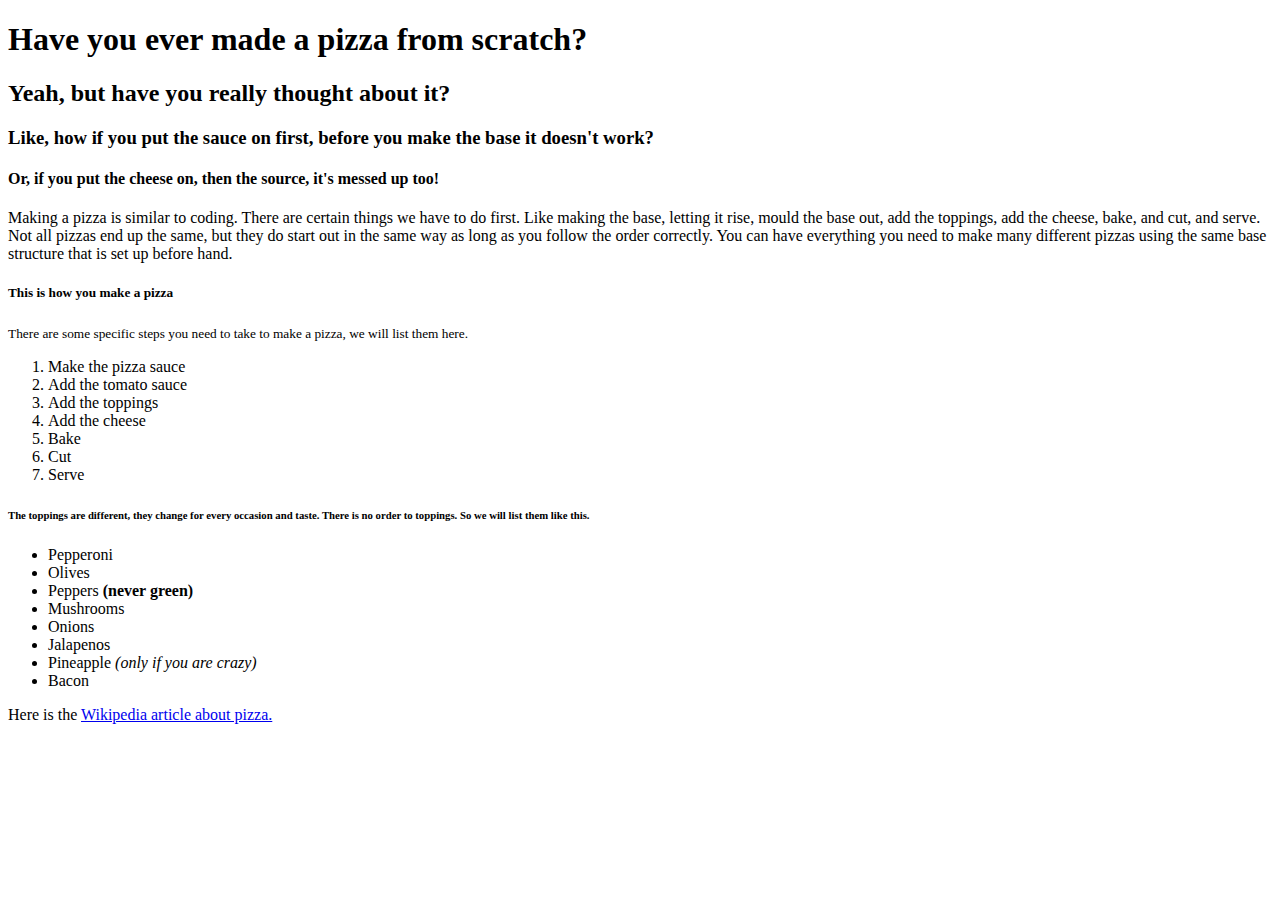
==== index.html @ 076dffca "added a wiki link" ====
<!DOCTYPE html>
<html lang="en">
<head>
    <meta charset="UTF-8">
    <meta http-equiv="X-UA-Compatible" content="IE=edge">
    <meta name="viewport" content="width=device-width, initial-scale=1.0">
    <title>Pizza Party</title>
</head>
<body>
    <h1>Have you ever made a pizza from scratch?</h1>
    <h2>Yeah, but have you really thought about it?</h2>
    <h3>Like, how if you put the sauce on first, before you make the base it doesn't work?</h3>
    <h4>Or, if you put the cheese on, then the source, it's messed up too!</h4>
<!--Paragraph text-->
    <p>Making a pizza is similar to coding. There are certain things we have to do first. Like making the base, letting it rise, mould the base out,
    add the toppings, add the cheese, bake, and cut, and serve. Not all pizzas end up the same, but they do start out in the same way as long as you follow the order correctly.
    You can have everything you need to make many different pizzas using the same base structure that is set up before hand.
    </p>
<!--Lists-->
    <h5>This is how you make a pizza</h5>
    <p><small>There are some specific steps you need to take to make a pizza, we will list them here.</small></p>

    <ol>
        <li>Make the pizza sauce</li>
        <li>Add the tomato sauce</li>
        <li>Add the toppings</li>
        <li>Add the cheese</li>
        <li>Bake</li>
        <li>Cut</li>
        <li>Serve</li>
    </ol>

    <h6>The toppings are different, they change for every occasion and taste. There is no order to toppings. So we will list them like this.</h6>

    <ul>
        <li>Pepperoni</li>
        <li>Olives</li>
        <li>Peppers <strong>(never green)</strong></li>
        <li>Mushrooms</li>
        <li>Onions</li>
        <li>Jalapenos</li>
        <li>Pineapple <em> (only if you are crazy)</em></li>
        <li>Bacon</li>
    </ul>

    <p>Here is the <a href="https://en.wikipedia.org/wiki/Pizza" target="_blank">Wikipedia article about pizza.</a></p>

</body>
</html>
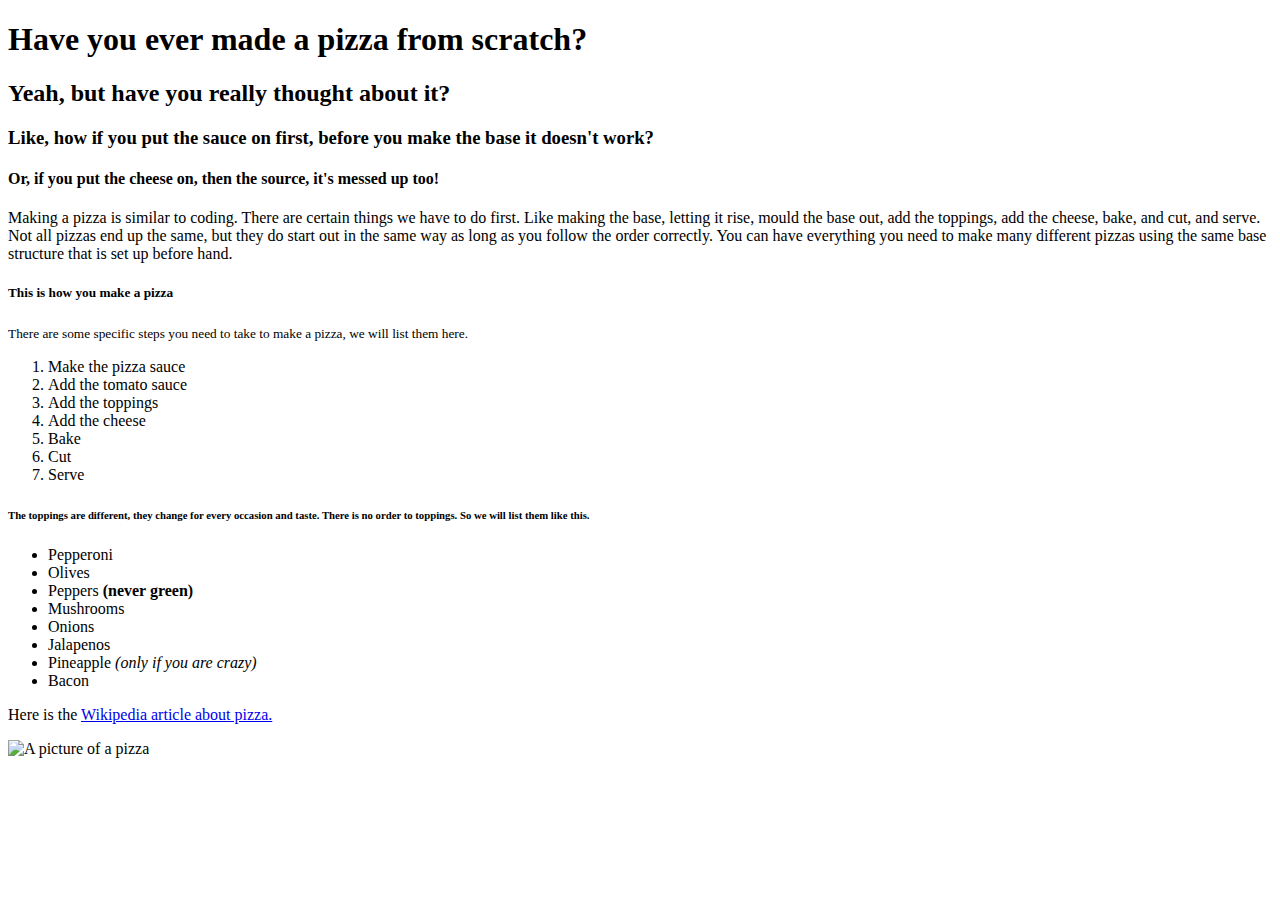
==== commit b73cef2f: "added the pizza image to code" ====
--- a/index.html
+++ b/index.html
@@ -45,5 +45,7 @@
 
     <p>Here is the <a href="https://en.wikipedia.org/wiki/Pizza" target="_blank">Wikipedia article about pizza.</a></p>
 
+    <img src="images/pizza image for website.jpg" alt="A picture of a pizza">
+
 </body>
 </html>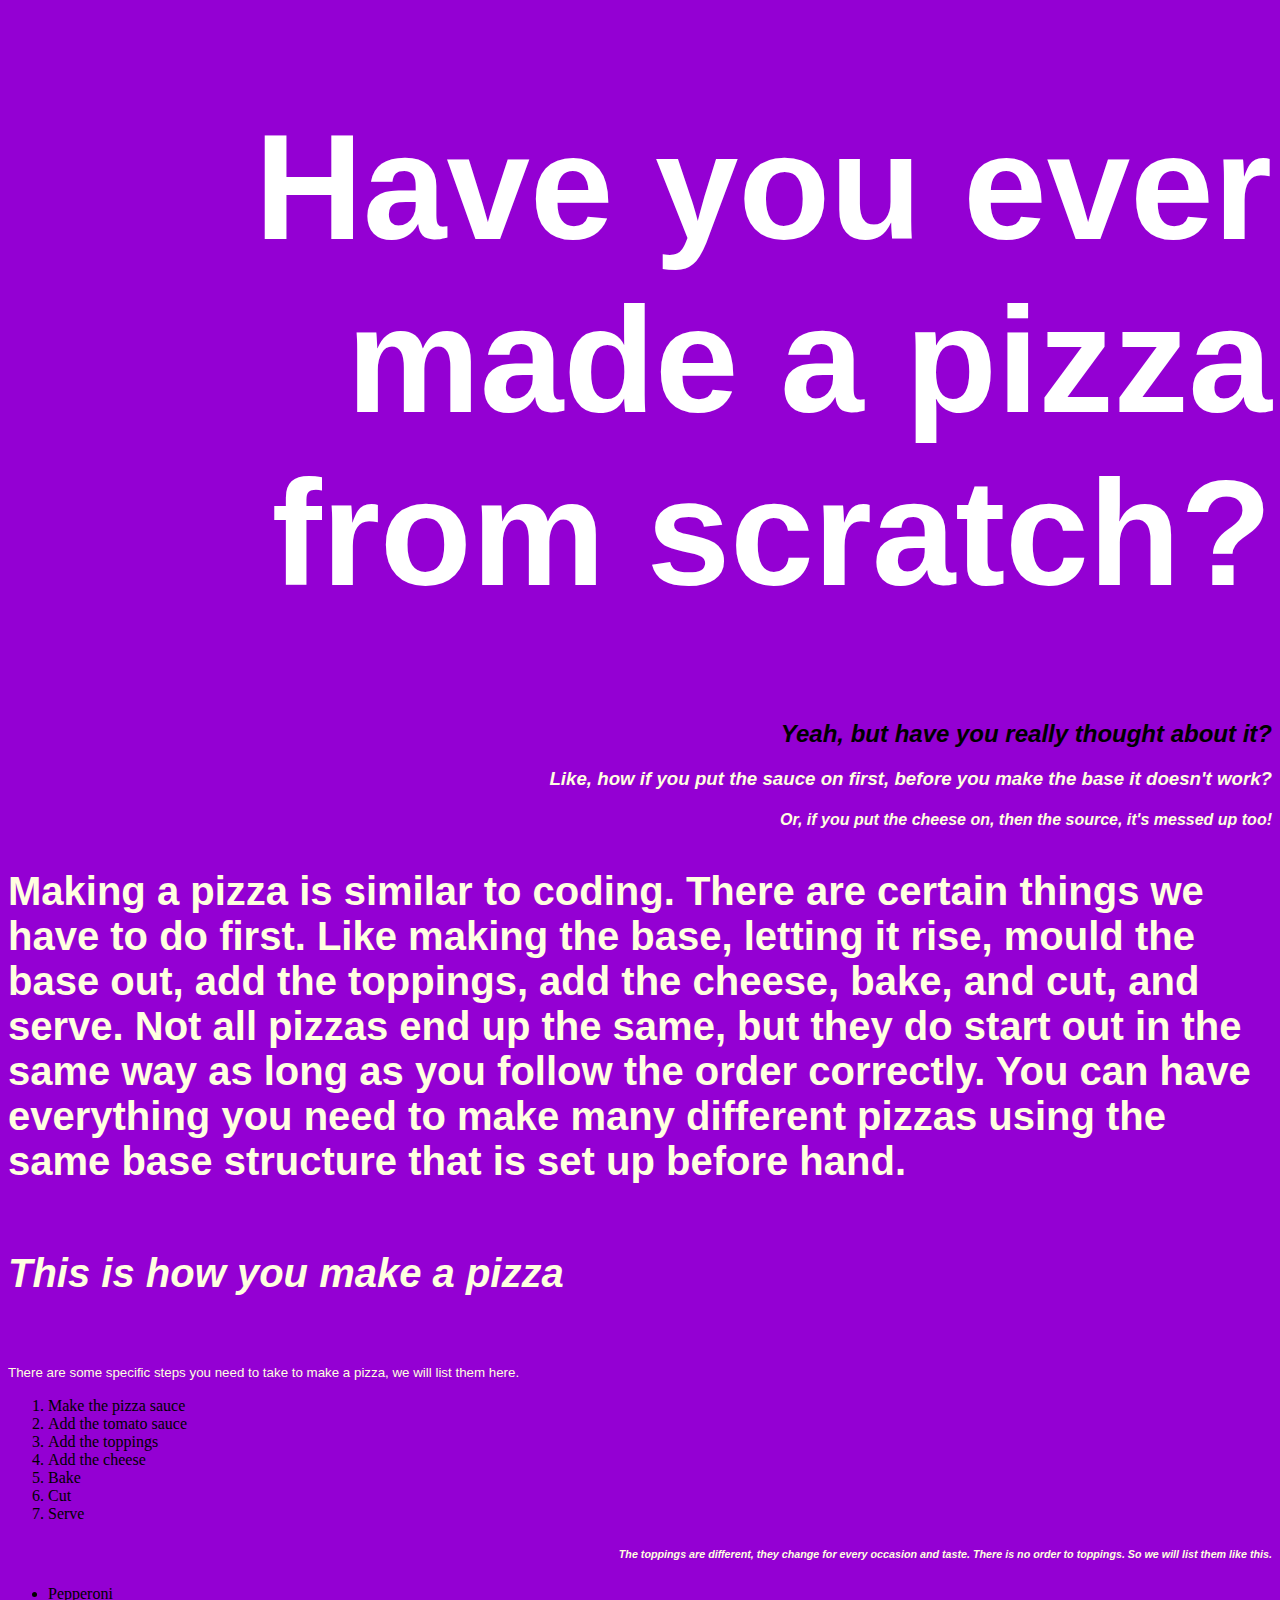
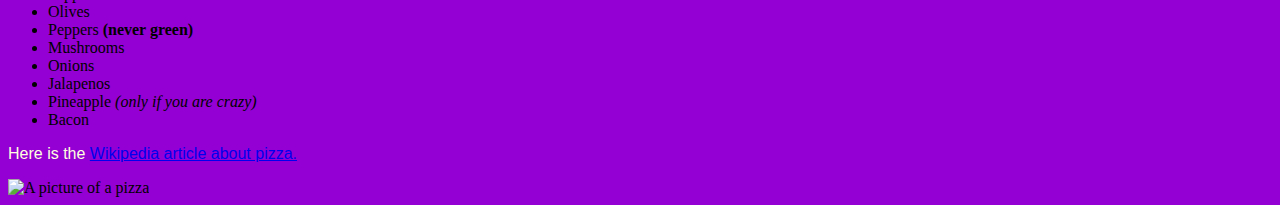
==== commit 3634cc36: "added class selector to p and h5" ====
--- a/index.html
+++ b/index.html
@@ -4,6 +4,9 @@
     <meta charset="UTF-8">
     <meta http-equiv="X-UA-Compatible" content="IE=edge">
     <meta name="viewport" content="width=device-width, initial-scale=1.0">
+    
+    <link rel='stylesheet' href='styles.css'/>
+
     <title>Pizza Party</title>
 </head>
 <body>
@@ -12,12 +15,12 @@
     <h3>Like, how if you put the sauce on first, before you make the base it doesn't work?</h3>
     <h4>Or, if you put the cheese on, then the source, it's messed up too!</h4>
 <!--Paragraph text-->
-    <p>Making a pizza is similar to coding. There are certain things we have to do first. Like making the base, letting it rise, mould the base out,
+    <p class="special">Making a pizza is similar to coding. There are certain things we have to do first. Like making the base, letting it rise, mould the base out,
     add the toppings, add the cheese, bake, and cut, and serve. Not all pizzas end up the same, but they do start out in the same way as long as you follow the order correctly.
     You can have everything you need to make many different pizzas using the same base structure that is set up before hand.
     </p>
 <!--Lists-->
-    <h5>This is how you make a pizza</h5>
+    <h5 class="special">This is how you make a pizza</h5>
     <p><small>There are some specific steps you need to take to make a pizza, we will list them here.</small></p>
 
     <ol>
--- a/styles.css
+++ b/styles.css
@@ -0,0 +1,35 @@
+body{
+    background-color: darkviolet;
+}
+
+p{
+    font-family: Verdana, Geneva, Tahoma, sans-serif;
+    color: lightyellow;
+    font-style: normal;
+}
+
+h1,h2,h3,h4,h5,h6{
+    font-family: Verdana, Geneva, Tahoma, sans-serif;
+    color: lightyellow;
+    font-style: italic;
+    text-align: right;
+}
+
+h1{
+    font-family: Impact, Haettenschweiler, 'Arial Narrow Bold', sans-serif;
+    font-size: 150px;
+    color: white;
+    font-style: normal;
+}
+
+h2{
+    color: black;
+}
+
+/*created a class selector*/
+.special{
+    font-family: 'Gill Sans', 'Gill Sans MT', Calibri, 'Trebuchet MS', sans-serif;
+    font-weight: bold;
+    font-size: 40px;
+    text-align: left;
+}
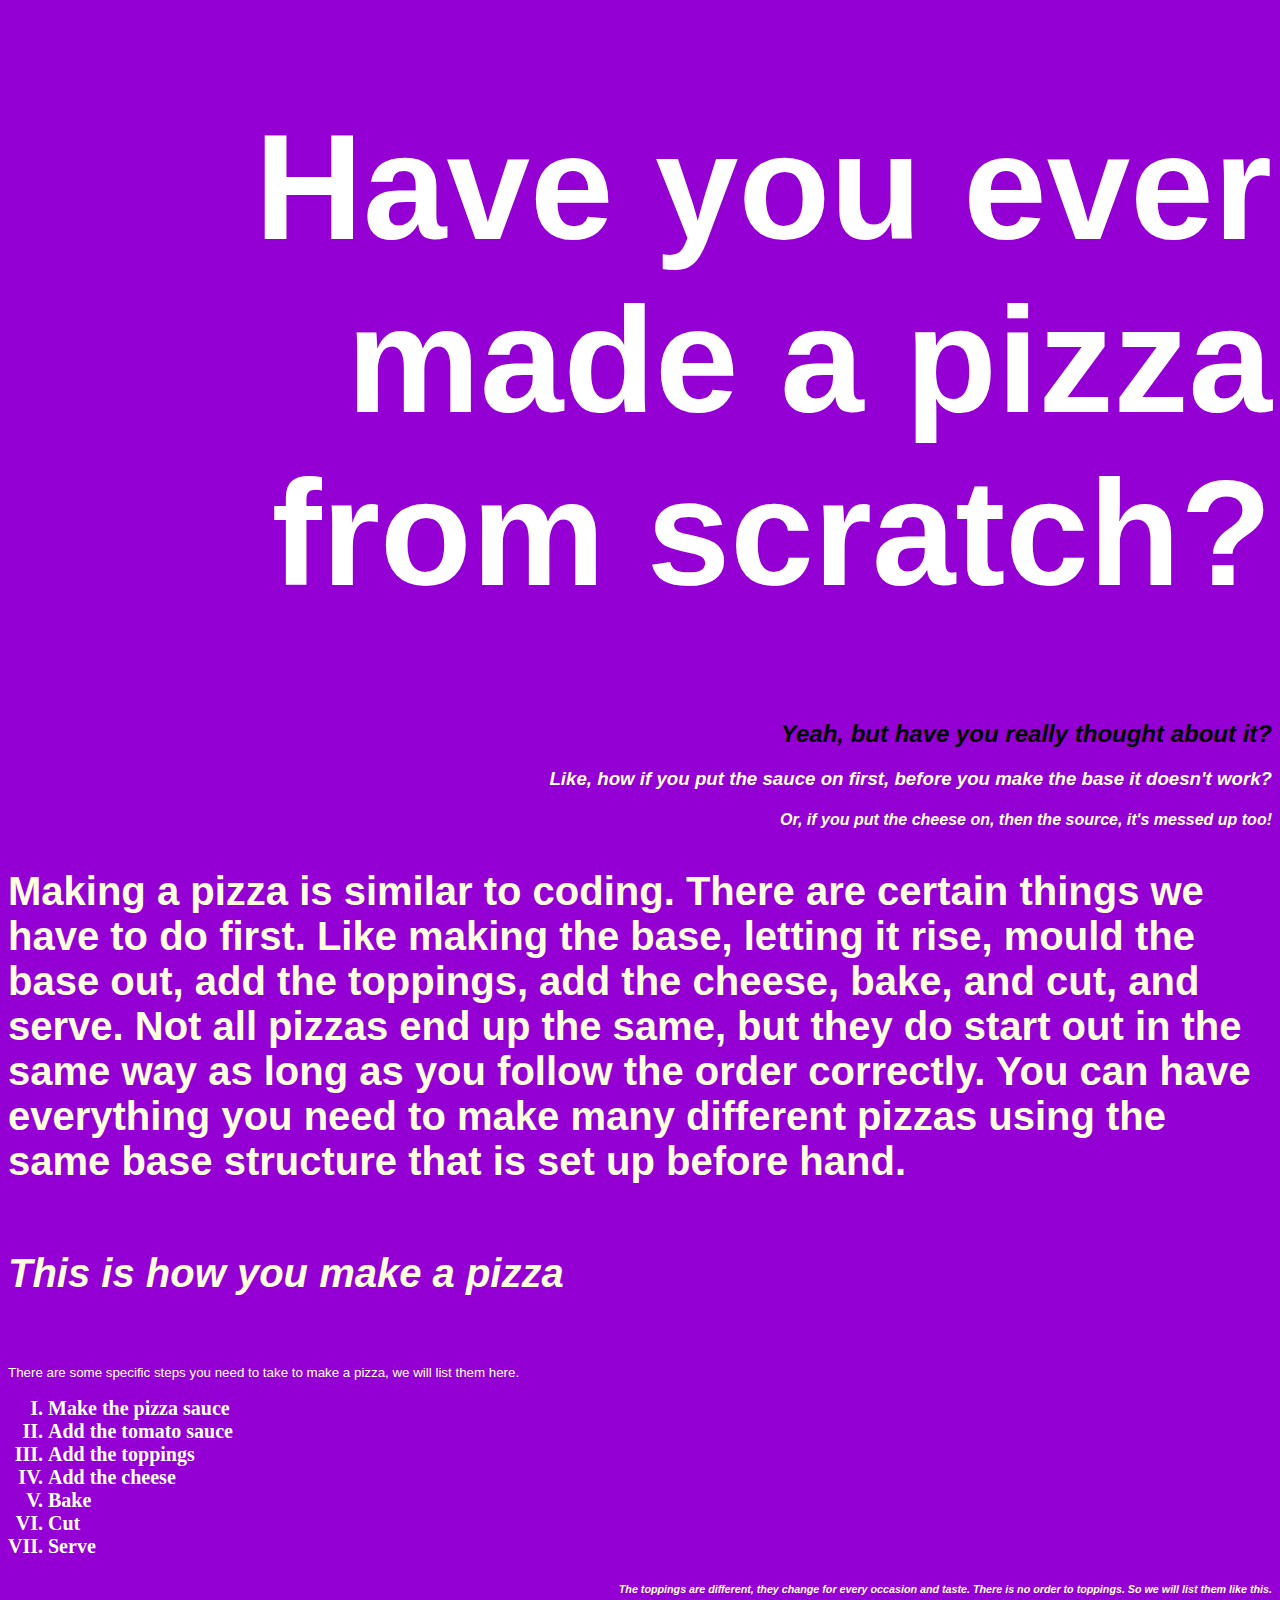
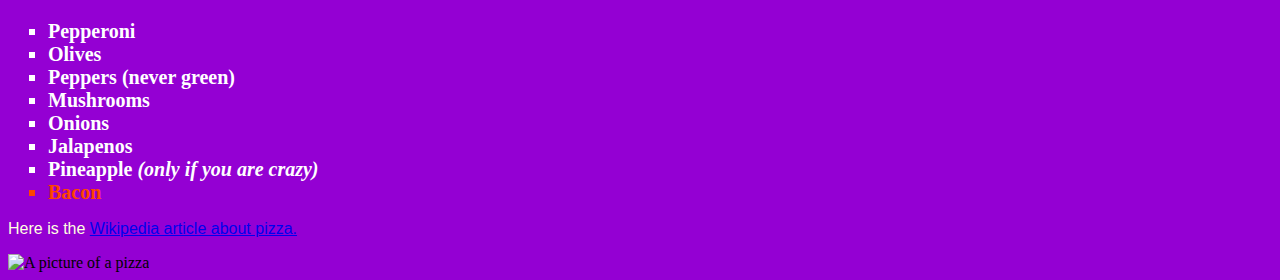
==== commit cf566e00: "edited css and html" ====
--- a/index.html
+++ b/index.html
@@ -43,7 +43,7 @@
         <li>Onions</li>
         <li>Jalapenos</li>
         <li>Pineapple <em> (only if you are crazy)</em></li>
-        <li>Bacon</li>
+        <li class="fave">Bacon</li>
     </ul>
 
     <p>Here is the <a href="https://en.wikipedia.org/wiki/Pizza" target="_blank">Wikipedia article about pizza.</a></p>
--- a/styles.css
+++ b/styles.css
@@ -33,3 +33,21 @@
     font-size: 40px;
     text-align: left;
 }
+
+ul{
+    list-style-type: square;
+}
+
+ol{
+    list-style-type: upper-roman;
+}
+
+li{
+    color: white;
+    font-size: 20px;
+    font-weight: bold;
+}
+
+.fave{
+    color: orangered;
+}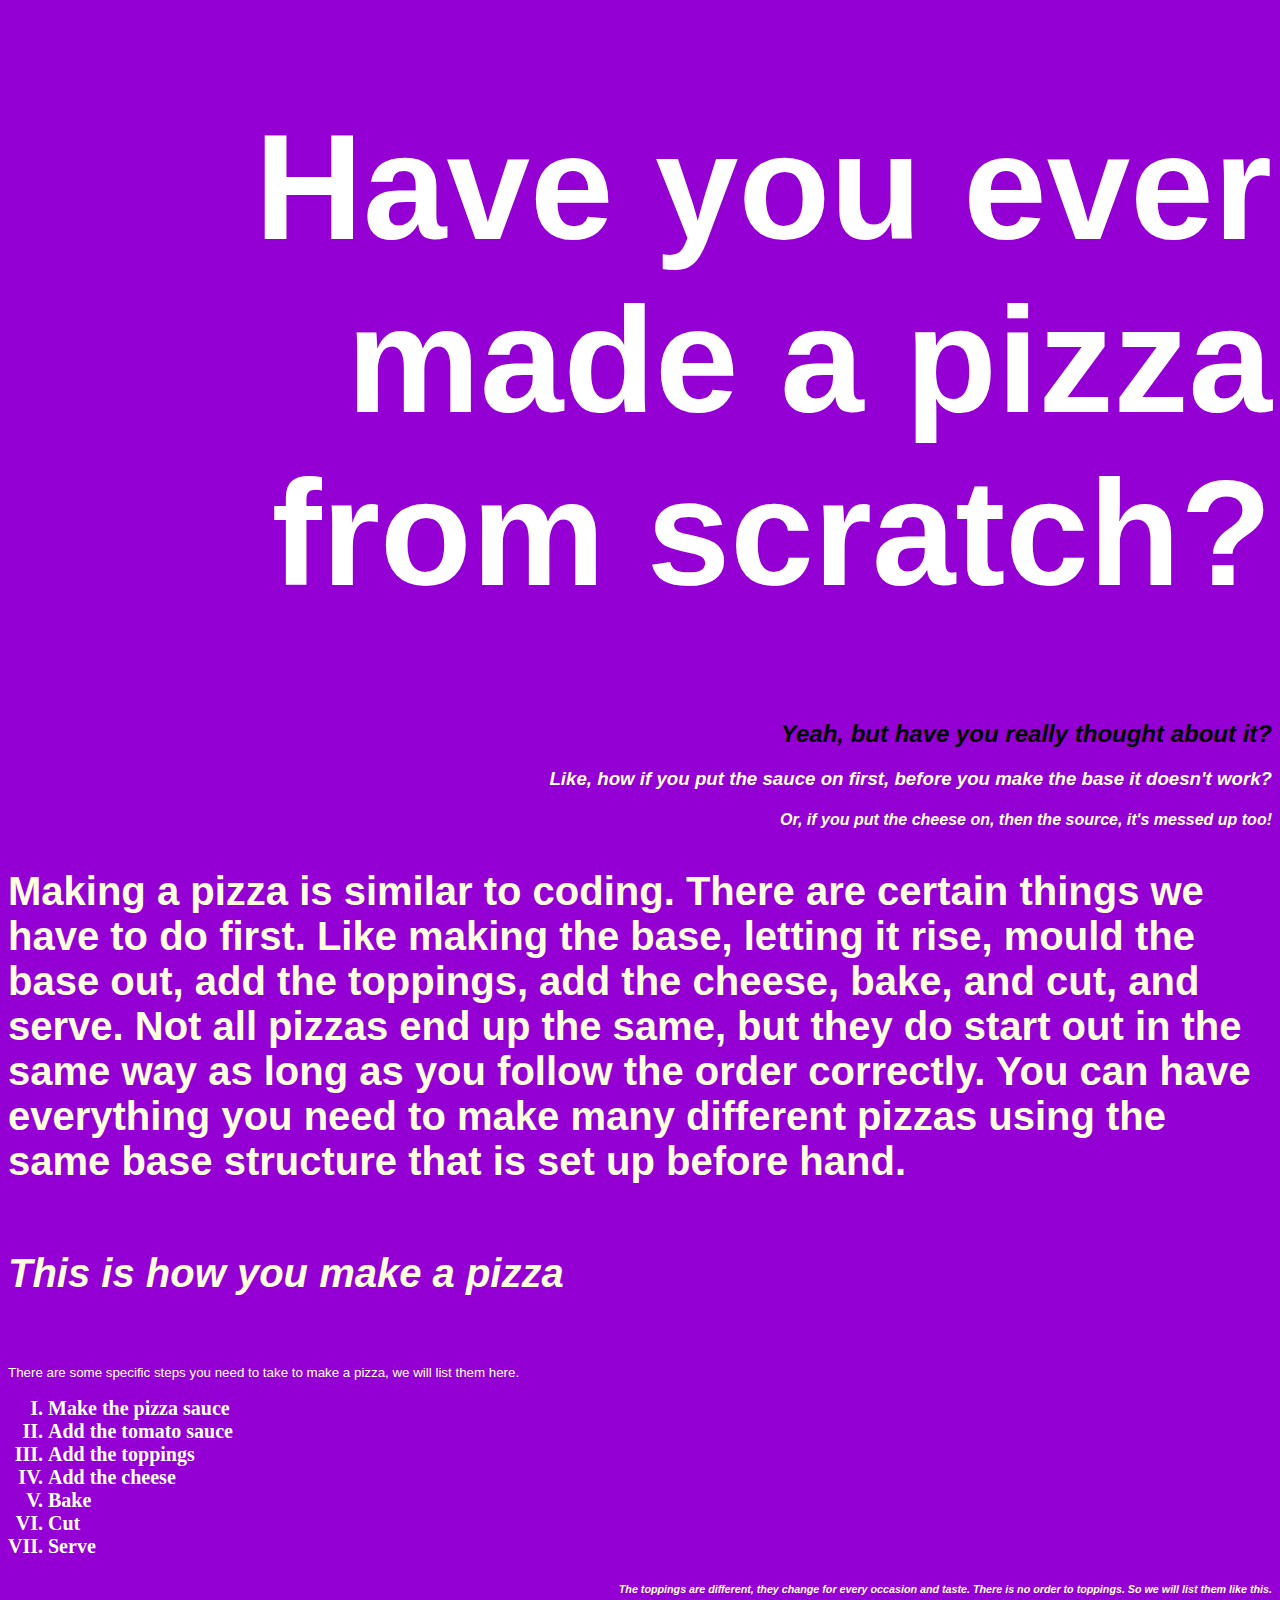
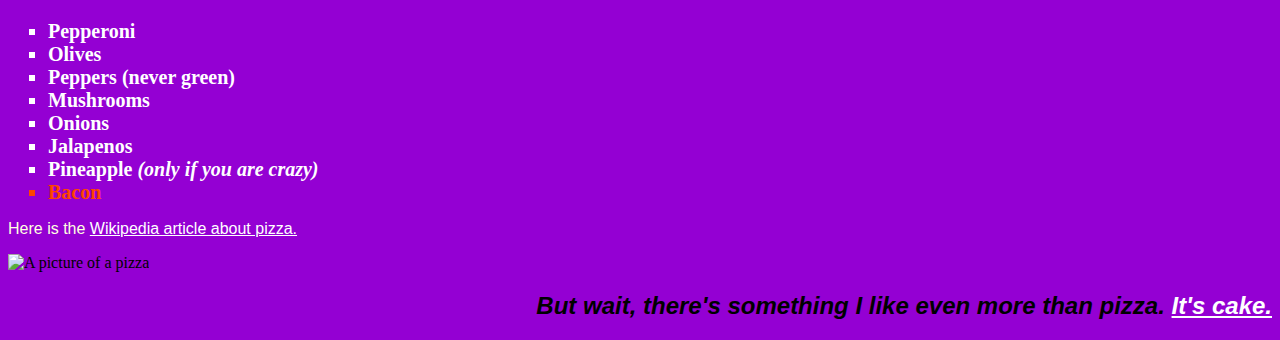
==== commit e6e61c80: "created link to cake html" ====
--- a/index.html
+++ b/index.html
@@ -48,7 +48,8 @@
 
     <p>Here is the <a href="https://en.wikipedia.org/wiki/Pizza" target="_blank">Wikipedia article about pizza.</a></p>
 
-    <img src="images/pizza image for website.jpg" alt="A picture of a pizza">
+    <img class="pizza" src="images/pizza image for website.jpg" alt="A picture of a pizza">
 
+    <h2>But wait, there's something I like even more than pizza. <a href="cake.html" target="_blank">It's cake.</a></h2>
 </body>
 </html>--- a/styles.css
+++ b/styles.css
@@ -50,4 +50,12 @@
 
 .fave{
     color: orangered;
+}
+
+.pizza{
+    width: 75%;
+}
+
+a{
+    color: white;
 }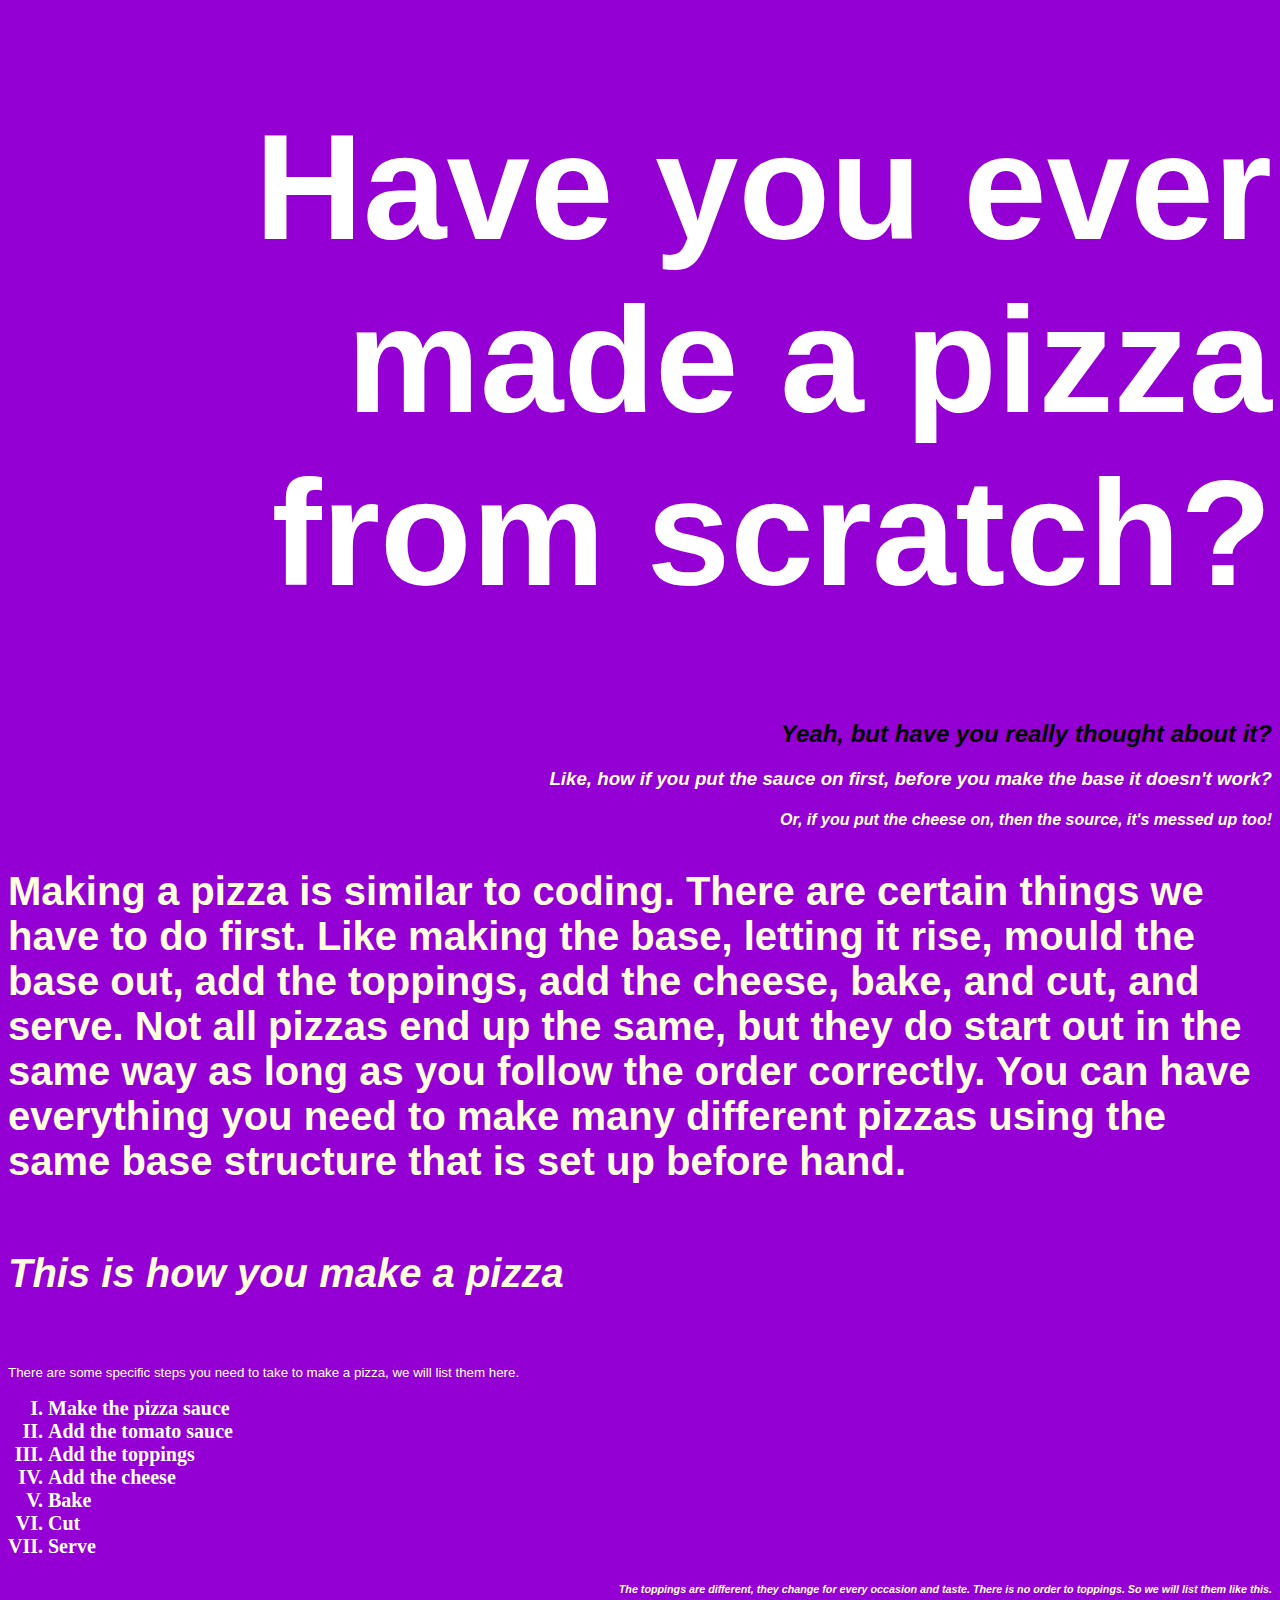
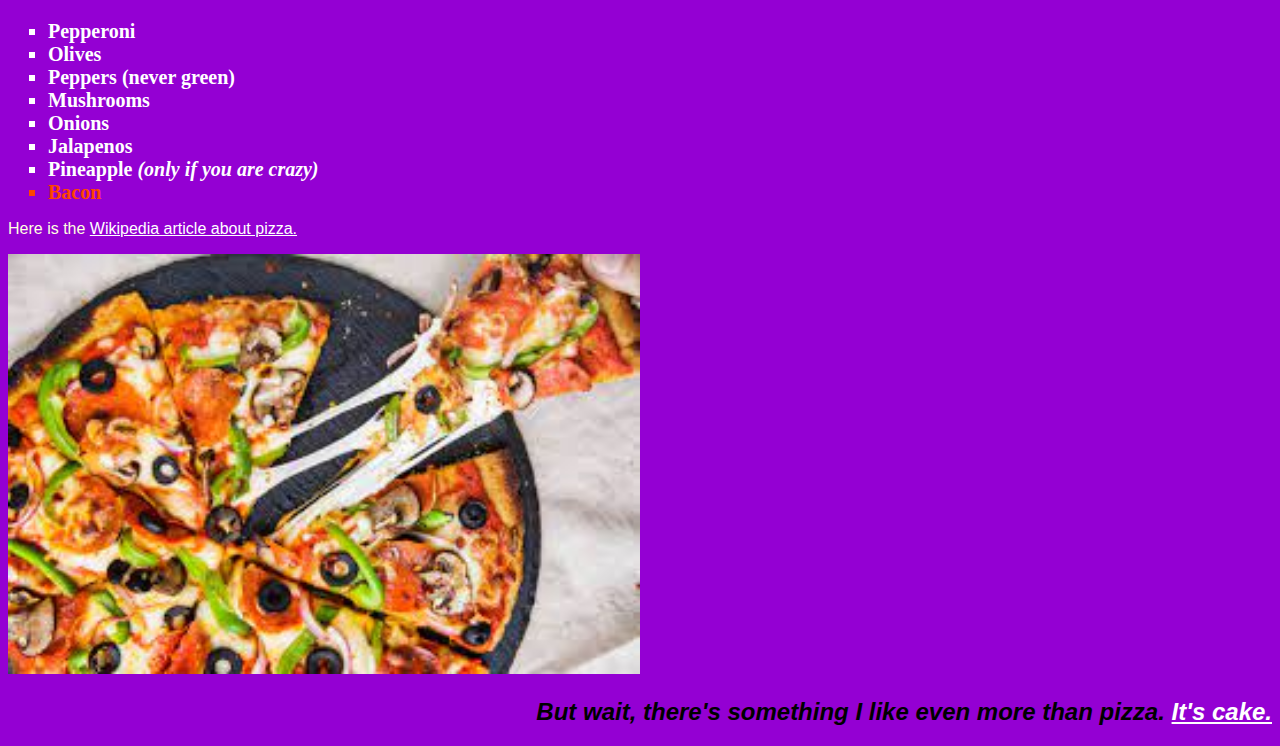
==== commit cf5ffeae: "capital" ====
--- a/index.html
+++ b/index.html
@@ -48,7 +48,7 @@
 
     <p>Here is the <a href="https://en.wikipedia.org/wiki/Pizza" target="_blank">Wikipedia article about pizza.</a></p>
 
-    <img class="pizza" src="images/pizza image for website.jpg" alt="A picture of a pizza">
+    <img class="pizza" src="Images/pizza image for website.jpg" alt="A picture of a pizza">
 
     <h2>But wait, there's something I like even more than pizza. <a href="cake.html" target="_blank">It's cake.</a></h2>
 </body>
--- a/styles.css
+++ b/styles.css
@@ -53,9 +53,46 @@
 }
 
 .pizza{
-    width: 75%;
+    width: 50%;
 }
 
 a{
     color: white;
+}
+
+/*Cake page*/
+.cake-text{
+    font-family: Verdana, Geneva, Tahoma, sans-serif;
+    text-align: left;
+    color: white;
+    font-size: 25px;
+    font-weight: bold;
+}
+
+.section-one{
+    border: 1px solid white;
+    background-color: darkslateblue;
+}
+
+.caption {
+    font-size: 15px;
+    font-style: italic;
+    text-align: wrap;
+}
+
+.container{
+    display: flex;
+    justify-content: space-evenly;
+    flex-wrap: wrap;
+}
+
+.cake-item{
+    border: 1px dashed yellow;
+    width: 275px;
+    height: 275px;
+    padding: 4px;
+}
+
+.cake-group{
+    width: 275px;
 }